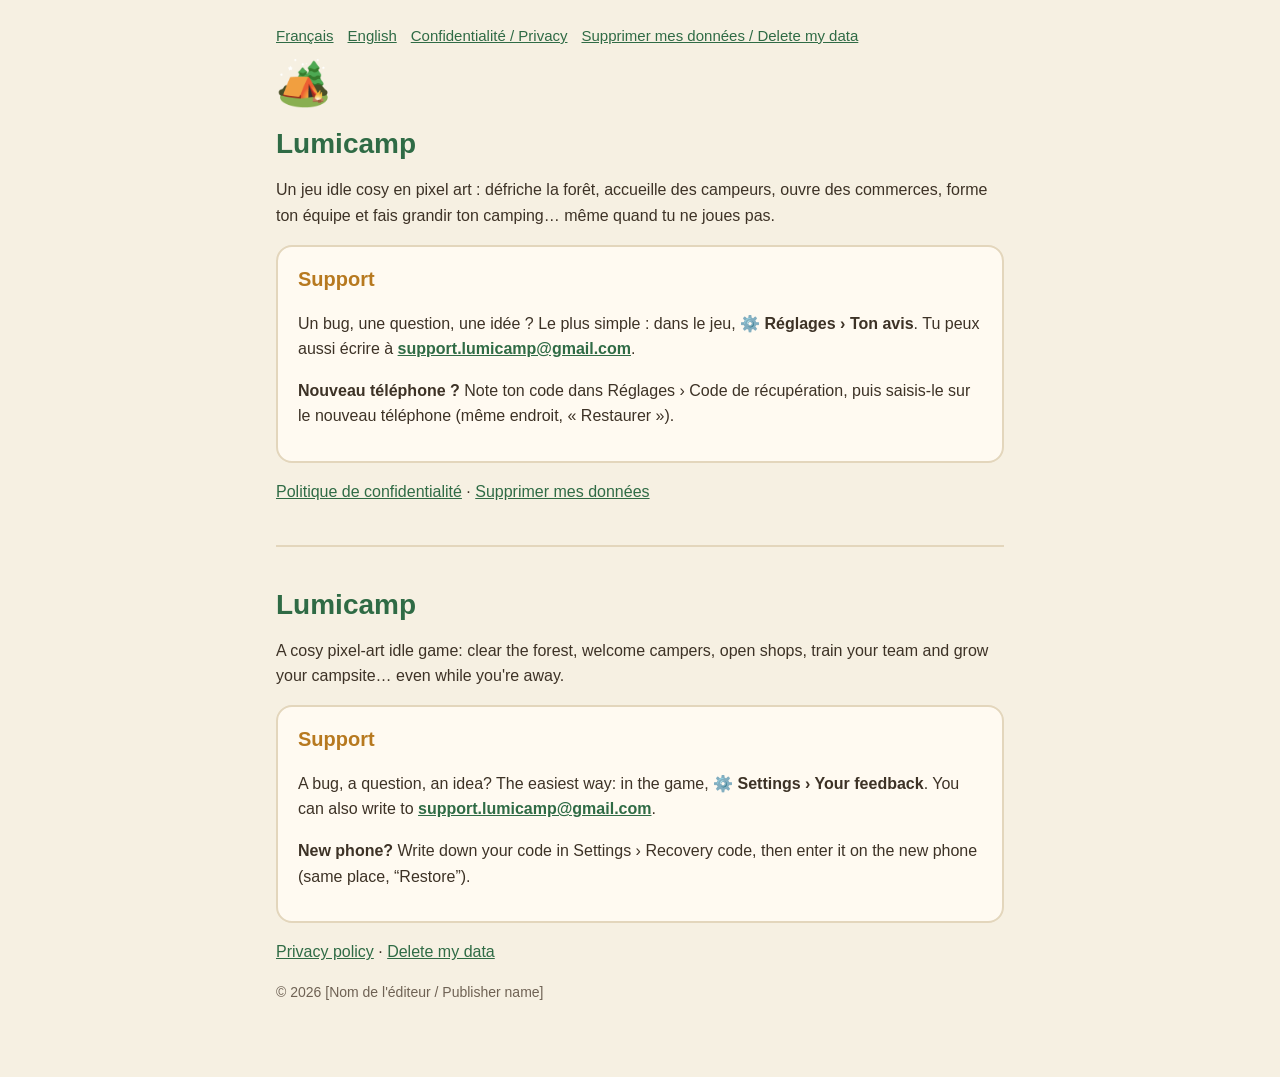
==== index.html @ f0d4aa2b "Site Lumicamp : accueil, politique de confidentialité, suppression des données Co-Authored-By: Claud" ====
<!doctype html>
<html lang="fr">
<head>
<meta charset="utf-8">
<meta name="viewport" content="width=device-width, initial-scale=1">
<title>Lumicamp — un camping cosy à faire grandir</title>
<meta name="description" content="Lumicamp : un jeu idle cosy en pixel art. Défriche la forêt, accueille des campeurs et fais grandir ton camping.">
<link rel="stylesheet" href="style.css">
</head>
<body>
<main>
<nav><a href="#fr">Français</a><a href="#en">English</a><a href="confidentialite.html">Confidentialité / Privacy</a><a href="suppression.html">Supprimer mes données / Delete my data</a></nav>

<section id="fr">
<p class="hero">🏕️</p>
<h1>Lumicamp</h1>
<p>Un jeu idle cosy en pixel art : défriche la forêt, accueille des campeurs, ouvre des commerces, forme ton équipe et fais grandir ton camping… même quand tu ne joues pas.</p>

<div class="card">
<h2 style="margin-top:0">Support</h2>
<p>Un bug, une question, une idée ? Le plus simple : dans le jeu, <strong>⚙️ Réglages › Ton avis</strong>. Tu peux aussi écrire à <strong><a href="mailto:support.lumicamp@gmail.com">support.lumicamp@gmail.com</a></strong>.</p>
<p><strong>Nouveau téléphone ?</strong> Note ton code dans Réglages › Code de récupération, puis saisis-le sur le nouveau téléphone (même endroit, « Restaurer »).</p>
</div>

<p><a href="confidentialite.html">Politique de confidentialité</a> · <a href="suppression.html">Supprimer mes données</a></p>
</section>

<hr>

<section id="en">
<h1>Lumicamp</h1>
<p>A cosy pixel-art idle game: clear the forest, welcome campers, open shops, train your team and grow your campsite… even while you're away.</p>

<div class="card">
<h2 style="margin-top:0">Support</h2>
<p>A bug, a question, an idea? The easiest way: in the game, <strong>⚙️ Settings › Your feedback</strong>. You can also write to <strong><a href="mailto:support.lumicamp@gmail.com">support.lumicamp@gmail.com</a></strong>.</p>
<p><strong>New phone?</strong> Write down your code in Settings › Recovery code, then enter it on the new phone (same place, “Restore”).</p>
</div>

<p><a href="confidentialite.html">Privacy policy</a> · <a href="suppression.html">Delete my data</a></p>
<p class="soft">© 2026 [Nom de l'éditeur / Publisher name]</p>
</section>
</main>
</body>
</html>
---- style.css ----
:root { --ink:#3d3226; --soft:#6f6254; --bg:#f6f0e2; --card:#fffaf1; --edge:#e3d6bc; --forest:#2f6b45; --honey:#b7791f; }
* { box-sizing: border-box; }
body { margin:0; background:var(--bg); color:var(--ink); font:16px/1.6 -apple-system, "Segoe UI", Roboto, sans-serif; }
main { max-width:760px; margin:0 auto; padding:24px 16px 60px; }
h1 { font-size:28px; line-height:1.25; margin:8px 0 4px; color:var(--forest); }
h2 { font-size:20px; margin:28px 0 8px; color:var(--honey); }
.card { background:var(--card); border:2px solid var(--edge); border-radius:16px; padding:16px 20px; margin:14px 0; }
.soft { color:var(--soft); font-size:14px; }
.table { overflow-x:auto; }
table { border-collapse:collapse; width:100%; font-size:15px; }
td, th { border-bottom:1px solid var(--edge); padding:8px 6px; text-align:left; vertical-align:top; }
a { color:var(--forest); }
nav { display:flex; flex-wrap:wrap; gap:6px 14px; font-size:15px; }
hr { margin:40px 0; border:none; border-top:2px solid var(--edge); }
.hero { font-size:44px; margin:0; }
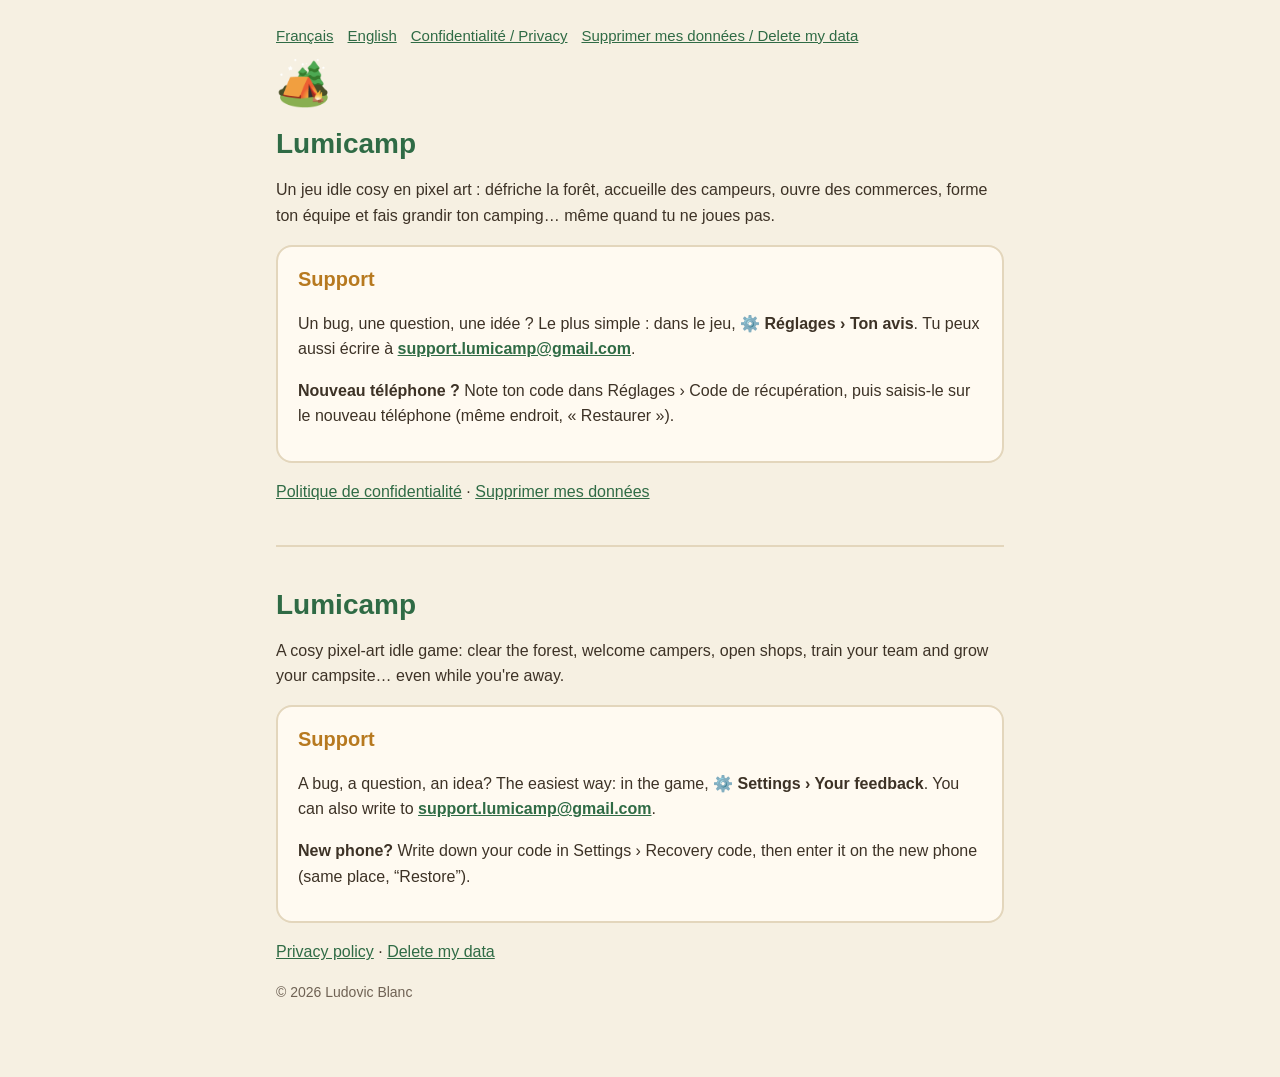
==== commit 12db99a4: "Éditeur : Ludovic Blanc, Perpignan, France Co-Authored-By: Claude Opus 5.5 <noreply@anthropic.com> C" ====
--- a/index.html
+++ b/index.html
@@ -38,7 +38,7 @@
 </div>
 
 <p><a href="confidentialite.html">Privacy policy</a> · <a href="suppression.html">Delete my data</a></p>
-<p class="soft">© 2026 [Nom de l'éditeur / Publisher name]</p>
+<p class="soft">© 2026 Ludovic Blanc</p>
 </section>
 </main>
 </body>
